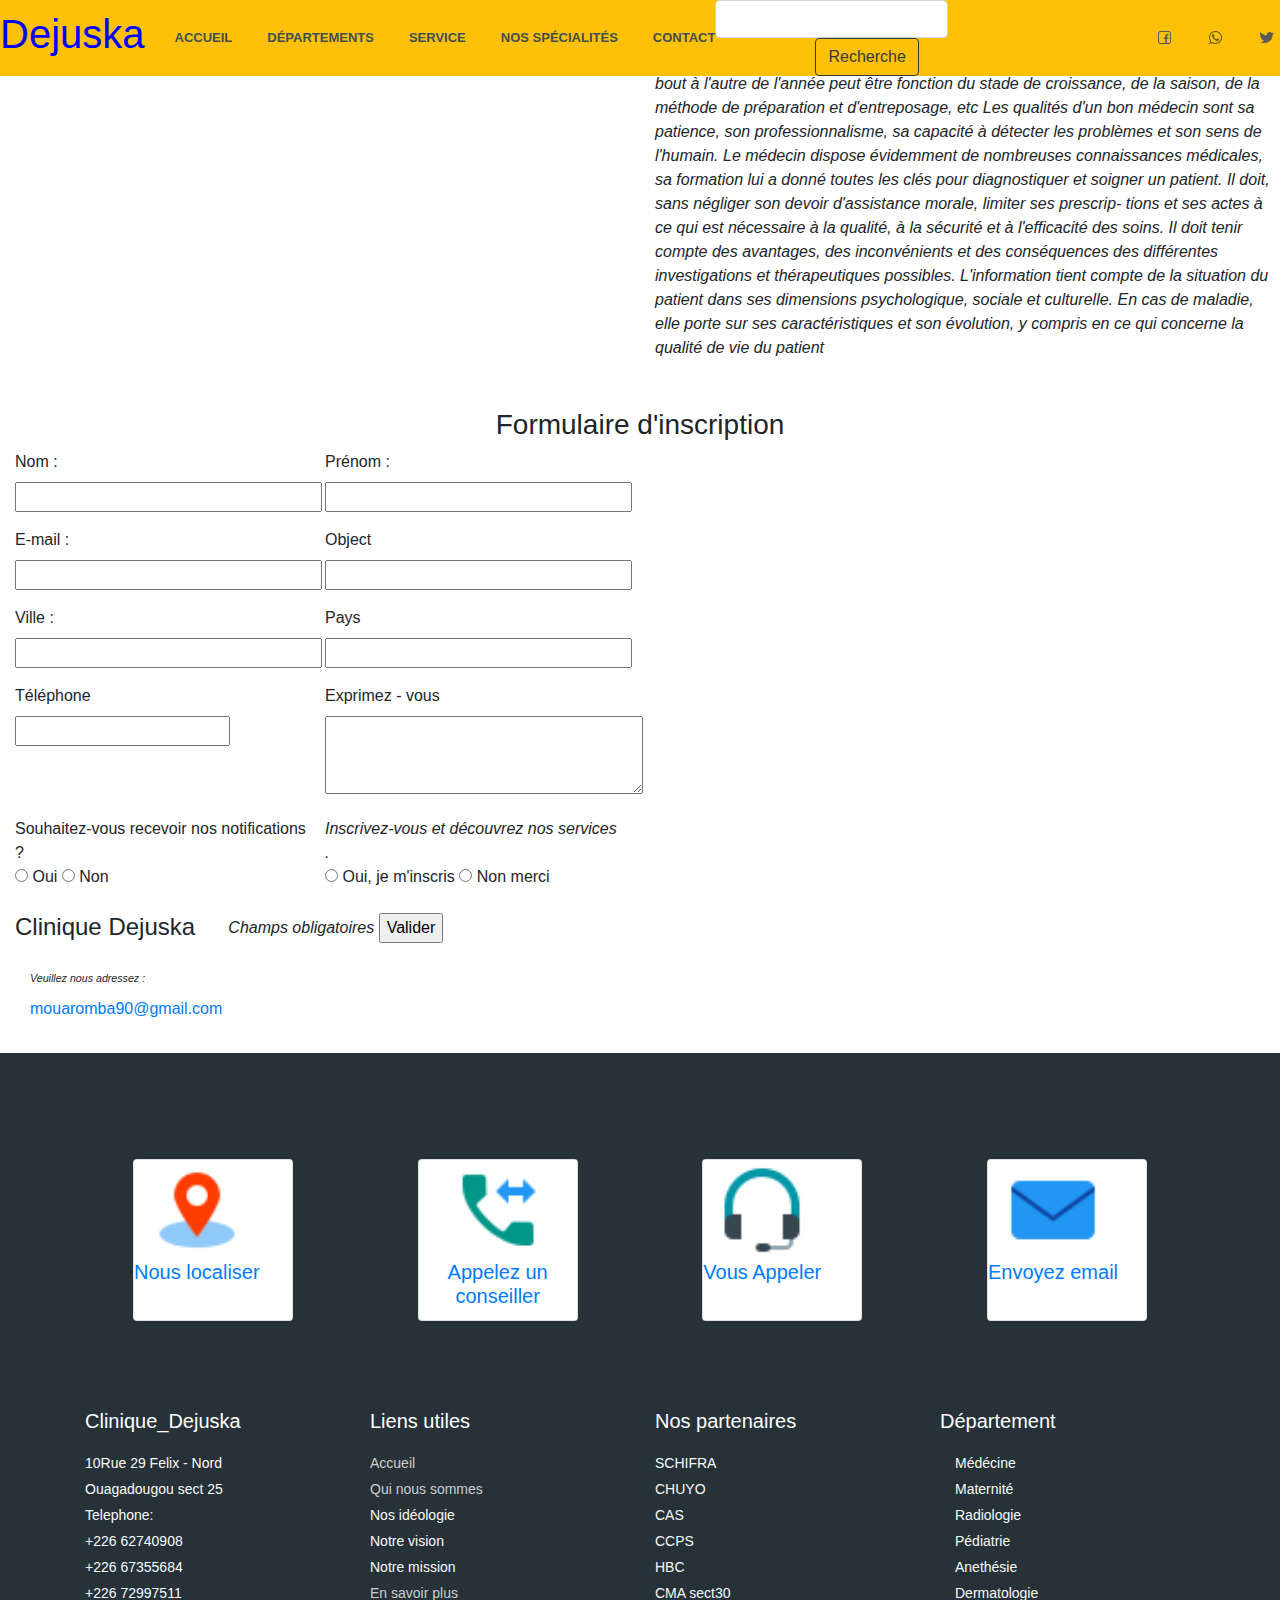
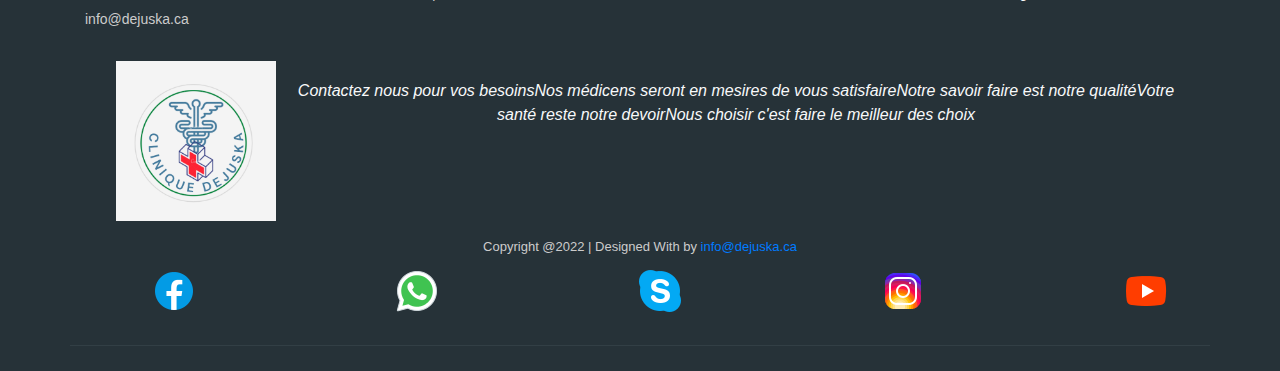
==== pages/Contact.html @ 1e97c944 "mon premier commit" ====
<!DOCTYPE html>
<html lang="en">

<head>
  <meta charset="UTF-8">
  <meta http-equiv="X-UA-Compatible" content="IE=edge">
  <meta name="viewport" content="width=device-width, initial-scale=1.0">
  <title>Contact</title>
  <link rel="stylesheet" href="../bootstrap4.1/css/bootstrap.min.css">
  <link rel="stylesheet" href="../bootstrap4.1/css/style.css">
</head>

<body>
  <nav class="navbar navbar-expand-lg navbar-ligh bg-warning fixed-top">
    <div class="jus">
      <h1 style="color: blue;"><span>Dejuska</span></h1>
    </div>
    <div class="collapse navbar-collapse" id="navbarSupportedContent">
      <ul class="navbar-nav mr-auto">
        <li class="nav-item dropdown">
        <li class="dropdown"><a href="../index.html" target="_blank"><span>Accueil</span> <i class="bi bi-chevron-right"></i></a>
          </a>
        <li class="dropdown"><a href="../../PROJET_DEJUSKA/pages/departement.html"  target="_blank">
          <span>Départements</span> <i class="bi bi-chevron-right"></i></a>
          <ul>
            <li><a href="../../PROJET_DEJUSKA/pages/medecin.html" target="_blank">Médecin</a></li>
            <li><a href="../../PROJET_DEJUSKA/pages/pharmacie.html" target="_blank">Pharmacie</a></li>
          </ul>
        <li class="nav-item dropdown">
        <li class="dropdown"><a href="../../PROJET_DEJUSKA/pages/service.html" target="_blank"><span>Service</span> <i class="bi bi-chevron-right"></i></a>
          </a> <ul>
            <li><a href="../../PROJET_DEJUSKA/pages/A_propos.html" target="_blank">A propos</a></li>
            <li><a href="../../PROJET_DEJUSKA/pages/Bloc_opératoire.html" target="_blank">Bloc</a></li>
          </ul>
        <li class="dropdown">
          <a href="../../PROJET_DEJUSKA/pages/Spécialités.html" target="_blank"><span>Nos spécialités</span> <i
              class="bi bi-chevron-right"></i></a>
          <ul>
            <li><a href="../../PROJET_DEJUSKA/pages/Médecine.html" target="_blank" >Médecine</a></li>
            <li><a href="../../PROJET_DEJUSKA/pages/churigie.html" target="_blank">Chirurgie</a></li>
            <li><a href="../../PROJET_DEJUSKA/pages/Maternité.html" target="_blank">Maternité</a></li>
          </ul>
        </li>
        <li class="nav-item dropdown">
        <li class="dropdown"><a href="../../PROJET_DEJUSKA/pages/Contact.html" target="_blank">Contact </a></li>
        <ilass="bi bi-chevron-right"></i></a>
      </ul>
      <form class="form-inline my-2 my-lg-0">
        <input class="form-control mr-sm-2" type="search" placeholder="" aria-label="search">
        <button class="btn btn-outline-dark my-2 my-sm-0" type="submit">Recherche</button>
      </form>

      <li style=" list-style-type: none;"><a href="http://www.facebook.com"> <img src="../pichon/facebook_16px.png" alt=""> <i class=""></i></a>
        <li style=" list-style-type: none;"><a href="http://www.whatsapp.com"> <img src="../pichon/whatsapp_16px.png" alt=""> <i class=""></i></a>
          <li style=" list-style-type: none;"><a href="https://twitter.com/i/flow/login?"> <img src="../pichon/twitter_16px.png" alt=""> <i class=""></i></a>
          </div>
      </div>
  </nav>

  <div class="row d-flex  justify-content-between mb-5">
    <div class="col-md-6 mt-4">
      <img class="med" src="../../judeka - clinique/Image/g.jpeg" style="width: 655px;" alt="" srcset="">
    </div>
    <div class="col-md-6 mt-5">
      <em style="text-align: justify;">La disponibilité en plantes médicinales est généralement saisonnière;
        leur efficacité d'un bout à l'autre de l'année peut être fonction du stade de croissance,
        de la saison, de la méthode de préparation et d'entreposage, etc

        Les qualités d'un bon médecin sont sa patience, son professionnalisme, sa capacité à détecter
        les problèmes et son sens de l'humain. Le médecin dispose évidemment de nombreuses connaissances médicales,
        sa formation lui a donné toutes les clés pour diagnostiquer et soigner un patient.

        Il doit, sans négliger son devoir d'assistance morale, limiter ses prescrip- tions et ses actes
        à ce qui est nécessaire à la qualité, à la sécurité et à l'efficacité des soins. Il doit tenir compte des
        avantages,
        des inconvénients et des conséquences des différentes investigations et thérapeutiques possibles.

        L'information tient compte de la situation du patient dans ses dimensions psychologique, sociale et culturelle.
        En cas de maladie, elle porte sur ses caractéristiques et son évolution, y compris en ce qui concerne la qualité
        de vie du patient</em>
    </div>
  </div>

  <h3 style="text-align: center;">Formulaire d'inscription</h3>

  <div class=" rowlall d-flex">
    <div class="col-md-6 mb-3">
      <form method="post">
        <div class="form-row justify-content-between">

          <div class="col-md-6 mb-3">
            <label for="nom">Nom :</label> <br>
            <input type="text" name="nom" id="nom" size="30" required />
          </div>
          <div class="col-md-6 mb-3">
            <label for="prenom">Prénom :</label> <br>
            <input type="text" name="prenom" id="prenom" size="30" required />
          </div>
        </div>
        <div class="form-row justify-content-between">
          <div class="col-md-6 mb-3">
            <label for="mail">E-mail :</label> <br>
            <input type="email" name="mail" id="mail" size="30" required />
          </div>

          <div class="col-md-6 mb-3">
            <label for="mdp">Object</label> <br>
            <input type="text" name="mdp" id="mdp" size="30" required />
          </div>
        </div>

        <div class="form-row justify-content-between">
          <div class="col-md-6 mb-3">
            <label for="adress_1"> Ville :</label> <br>
            <input type="text" name="adress_1" size="30" id="adress_1" />
          </div>
          <div class="col-md-6 mb-3">
            <label for="adress_2">Pays</label> <br>
            <input type="text" name="adress_2" size="30" id="adress_2" />
          </div>
        </div>

        <div class="form-row justify-content-between">
          <div class="col-md-6 mb-3">
            <label for="phone">Téléphone</label> <br>
            <input type="number" name="phone" size="30" id="phone" value="  " />
          </div>
          <div class="col-md-6 mb-3">
            <label for="phone">Exprimez - vous</label> <br>
            <textarea name="" id="" cols="32" rows="3"></textarea>
          </div>

        </div>
        <div class="form-row justify-content-between">
          <div class="col-md-6 mb-3">
            Souhaitez-vous recevoir nos notifications ? <br>
            <input type="radio" name="offer" value="oui" size="30" id="oui" required />
            <label for="oui">Oui</label>
            <input type="radio" name="offer" value="non" size="30" id="non" required />
            <label for="non">Non</label>
          </div>
          <div class="col-md-6 mb-3 ">
            <em>Inscrivez-vous et découvrez nos services .</em><br>
            <input type="radio" name="newsletter" value="oui" id="oui" size="30" required />
            <label for="oui">Oui, je m'inscris</label>
            <input type="radio" name="newsletter" value="non" id="non" size="30" required />
            <label for="non">Non merci</label>
          </div>
        </div>

        <div class="row d-flex justify-content-between ">
          <div class="col-md-4 mb-3">
            <h4>
              Clinique Dejuska
            </h4>
          </div>
          <div class="col-md-8 mb-3">
            <em>
              Champs obligatoires
              <input type="submit" value="Valider" />
            </em>
          </div>
        </div>
        <div class="col-md-4 mb-3"> <label for=""><em id="mention">Veuillez nous adressez : </em></label>
          <a href="mailto:mouaromba90@gmail.com">mouaromba90@gmail.com</a>

        </div>
      </form>
    </div>
    <div class="col-md-6 mb-3">
      <iframe
        src="https://www.google.com/maps/embed?pb=!1m18!1m12!1m3!1d3897.095979114304!2d-1.502664685915708!3d12.376502831006656!2m3!1f0!2f0!3f0!3m2!1i1024!2i768!4f13.1!3m3!1m2!1s0xe2ebe47e1af9855%3A0x1278af12903c216!2sCampus%20Num%C3%A9rique%20Francophone%20de%20Ouagadougou%20(AUF%20OUAGA)!5e0!3m2!1sfr!2sbf!4v1645707630286!5m2!1sfr!2sbf"
        width="600" height="450" style="border:0;" allowfullscreen="" loading="lazy"></iframe>
    </div>
  </div>

  <footer class="footer">
    <div class="container bottom_border">
      <div class="d-flex justify-content-between mt-5 p-5 cols-ms-3 row-cols-lg-5 g-2 g-lg-3">
        <div class="card d-flex " style="width: 10rem;">
          <div class="boxy d-flex mr-2 justify-content-between text-center">
            <a href=""> <img src="../Image/l.png" alt="" style="width: 100px;"> <br>
              <h5 class="card-title text-center color-dark">Nous localiser</h5>
            </a>
          </div>
        </div>
        <div class="card text-center" style="width: 10rem;">
          <div class="boxy d-flex  justify-content-between">
            <a href="">
              <img src="../Image/app.png" style="width: 100px; alt=""">
              <br>
              <h5 class="card-title text-center">Appelez un conseiller</h5>
            </a>
          </div>
        </div>
        <div class="card text-end" style="width: 10rem;">
          <div class="boxy d-flex  justify-content-between text-center">
            <a href="">
              <img src="../Image/c.png" style="width: 100px; alt=""> <br>
                  <h5 class=" card-title text-center">Vous Appeler</h5>
            </a>
          </div>
        </div>
        <div class="card text-end" style="width: 10rem;">
          <div class="boxy d-flex justify-content-between text-center">
            <a href="">
              <img src="../Image/en.png" style="width: 100px; alt=""> <br>
                  <h5 class=" card-title text-center">Envoyez email</h5>
            </a>
          </div>
        </div>
      </div>
      <div class="row">
        <div class=" col-sm-4 col-md col-sm-4  col-12 col">
          <h5 class="headin5_amrc col_white_amrc pt2">Clinique_Dejuska</h5>
          <ul class="footer_ul_amrc text-light">
            <li>10Rue 29 Felix - Nord</li>
            <li> Ouagadougou sect 25</li>
            <li>Telephone: </li>
            <li>+226 62740908</li>
            <li>+226 67355684</li>
            <li>+226 72997511</li>
            <li><a href="http://webenlance.com"> info@dejuska.ca </a></li>
          </ul>
        </div>

        <div class=" col-sm-4 col-md  col-6 col">
          <h5 class="headin5_amrc col_white_amrc pt2">Liens utiles</h5>
          <ul class="footer_ul_amrc text-light">
            <li><a href="../index.html">Accueil</li>
            <li><a href="../pages/A_propos.html">Qui nous sommes</a></li>
            <li>Nos idéologie</li>
            <li>Notre vision</li>
            <li>Notre mission</li>
            <li><a href="www.google.com">En savoir plus</a></li>
          </ul>
        </div>

        <div class=" col-sm-4 col-md  col-6 col">
          <h5 class="headin5_amrc col_white_amrc pt2">Nos partenaires</h5>
          <ul class="footer_ul_amrc text-light">
            <li>SCHIFRA</li>
            <li>CHUYO</li>
            <li>CAS</li>
            <li>CCPS</li>
            <li>HBC</li>
            <li>CMA sect30</li>
          </ul>
        </div>

        <div class=" col-sm-4 col-md  col-12 col">
          <h5 class="headin5_amrc col_white_amrc pt2">Département</h5>
          <div class=" col-sm-4 col-md  col-6 col">
            <ul class="footer_ul_amrc text-light">
              <li>Médécine</li>
              <li>Maternité</li>
              <li>Radiologie</li>
              <li>Pédiatrie</li>
              <li>Anethésie</li>
              <li>Dermatologie</li>
            </ul>
          </div>
        </div>
      </div>
      <div class="container justify-content-between">

        <div class="boxy d-flex  justify-content-between text-center"">
                <div class=" logos m-3">
          <img src=" ../Image/Cl.png" style="width: 10rem;" alt="">
        </div>
        <div>
          <em class="mar m-3">
            <ul class="foote_bottom_ul_amrc text-light">
              <li>Contactez nous pour vos besoins</li>
              <li>Nos médicens seront en mesires de vous satisfaire</li>
              <li>Notre savoir faire est notre qualité</li>
              <li>Votre santé reste notre devoir</li>
              <li>Nous choisir c'est faire le meilleur des choix</li>
            </ul>
          </em>
        </div>
      </div>

      <p class="text-center">Copyright @2022 | Designed With by <a href="#">info@dejuska.ca</a></p>

      <ul class="piedcone">
        <li><a href="http://www.facebook.com"> <img src="../Image/ff.png" alt=""> <i class="fa fa-facebook"></i></a>
        </li>
        <li><a href="http://www.whatsapp.com"><img src="../Image/w0.png" alt=""> <i class="fa fa-whatsapp"></i></a></li>
        <li><a href="https://login.live.com/login.srf?"> <img src="../Image/ss.png" alt=""><i
              class="fa fa-skype"></i></a></li>
        <li><a href="https://www.instagram.com/accounts/login/"> <img src="../Image/In.png" alt=""><i
              class="fa fa-instagram"></i></a></li>
        <li><a href="https://www.youtube.com/"> <img src="../Image/Yo.png" alt=""><i class="fa fa-youtube"></i></a></li>

      </ul>
    </div>


    <script src="../bootstrap4.1/js/bootstrap.js"></script>
    <script src="../bootstrap4.1/js/bootstrap.min.js"></script>
    <script src="../bootstrap4.1/js/main.js"></script>
    <script src="../bootstrap4.1/js/jquery-3.3.1.slim.min.js"></script>
    <script src="../bootstrap4.1/js/bootstrap.bundle.js"></script>
    <script src="../bootstrap4.1/js/popper.min.js"></script>

  </footer>
</body>

</html>
---- bootstrap4.1/css/style.css ----
/* Navigation Menu */

.navbar {
    padding: 0;
  }
  .navbar ul {
    margin: 0;
    padding: 0;
    display: flex;
    list-style: none;
    align-items: center;
  }
  .navbar li {
    position: relative;
  }
  .navbar a, .navbar a:focus {
    display: flex;
    align-items: center;
    justify-content: space-between;
    padding: 10px 0 10px 30px;
    font-family: "Raleway", sans-serif;
    font-size: 13px;
    font-weight: 600;
    color: #404f52;
    white-space: nowrap;
    text-transform: uppercase;
    transition: 0.3s;
  }
  .navbar a i, .navbar a:focus i {
    font-size: 12px;
    line-height: 0;
    margin-left: 5px;
  }
  .navbar a:hover, .navbar .active, .navbar .active:focus, .navbar li:hover > a {
    color: #01b1d7;
  }
  .navbar .dropdown ul {
    display: block;
    position: absolute;
    left: 30px;
    top: calc(100% + 30px);
    margin: 0;
    padding: 10px 0;
    z-index: 99;
    opacity: 0;
    visibility: hidden;
    background: #fff;
    box-shadow: 0px 0px 30px rgba(127, 137, 161, 0.25);
    transition: 0.3s;
  }
  .navbar .dropdown ul li {
    min-width: 200px;
  }
  .navbar .dropdown ul a {
    padding: 10px 20px;
    font-size: 14px;
    text-transform: none;
    font-weight: 400;
  }
  .navbar .dropdown ul a i {
    font-size: 12px;
  }
  .navbar .dropdown ul a:hover, .navbar .dropdown ul .active:hover, .navbar .dropdown ul li:hover > a {
    color: #01b1d7;
  }
  .navbar .dropdown:hover > ul {
    opacity: 1;
    top: 100%;
    visibility: visible;
  }
  .navbar .dropdown .dropdown ul {
    top: 0;
    left: calc(100% - 30px);
    visibility: hidden;
  }
  .navbar .dropdown .dropdown:hover > ul {
    opacity: 1;
    top: 0;
    left: 100%;
    visibility: visible;
  }
  @media (max-width: 1366px) {
    .navbar .dropdown .dropdown ul {
      left: -90%;
    }
    .navbar .dropdown .dropdown:hover > ul {
      left: -100%;
    }
  }
  
  /* Mobile Navigation */
  .mobile-nav-toggle {
    color: #354144;
    font-size: 28px;
    cursor: pointer;
    display: none;
    line-height: 0;
    transition: 0.5s;
  }
  .mobile-nav-toggle.bi-x {
    color: #fff;
  }
  
  @media (max-width: 991px) {
    .mobile-nav-toggle {
      display: block;
    }
  
    .navbar ul {
      display: none;
    }
  }
  .navbar-mobile {
    position: fixed;
    overflow: hidden;
    top: 0;
    right: 0;
    left: 0;
    bottom: 0;
    background: rgba(31, 38, 39, 0.9);
    transition: 0.3s;
    z-index: 999;
  }
  .navbar-mobile .mobile-nav-toggle {
    position: absolute;
    top: 15px;
    right: 15px;
  }
  .navbar-mobile ul {
    display: block;
    position: absolute;
    top: 55px;
    right: 15px;
    bottom: 15px;
    left: 15px;
    padding: 10px 0;
    background-color: rgb(20, 8, 8);
    overflow-y: auto;
    transition: 0.3s;
  }
  .navbar-mobile a, .navbar-mobile a:focus {
    padding: 10px 20px;
    font-size: 15px;
    color: #354144;
  }
  .navbar-mobile a:hover, .navbar-mobile .active, .navbar-mobile li:hover > a {
    color: #01b1d7;
  }
  .navbar-mobile .getstarted, .navbar-mobile .getstarted:focus {
    margin: 15px;
  }
  .navbar-mobile .dropdown ul {
    position: static;
    display: none;
    margin: 10px 20px;
    padding: 10px 0;
    z-index: 99;
    opacity: 1;
    visibility: visible;
    background: #fff;
    box-shadow: 0px 0px 30px rgba(127, 137, 161, 0.25);
  }
  .navbar-mobile .dropdown ul li {
    min-width: 200px;
  }
  .navbar-mobile .dropdown ul a {
    padding: 10px 20px;
  }
  .navbar-mobile .dropdown ul a i {
    font-size: 12px;
  }
  .navbar-mobile .dropdown ul a:hover, .navbar-mobile .dropdown ul .active:hover, .navbar-mobile .dropdown ul li:hover > a {
    color: #01b1d7;
  }
  .navbar-mobile .dropdown > .dropdown-active {
    display: block;
  }
  .jus{
    justify-content: space-between;
  
  }

  /*footer*/
.col_white_amrc { color:#FFF;}
footer { width:100%; background-color:#263238; min-height:250px; padding:10px 0px 25px 0px ;}
.pt2 { padding-top:40px ; margin-bottom:20px ;}
footer p { font-size:13px; color:#CCC; padding-bottom:0px; margin-bottom:8px;}
.mb10 { padding-bottom:15px ;}
.footer_ul_amrc { margin:0px ; list-style-type:none ; font-size:14px; padding:0px 0px 10px 0px ; }
.footer_ul_amrc li {padding:0px 0px 5px 0px;}
.footer_ul_amrc li a{ color:#CCC;}
.footer_ul_amrc li a:hover{ color:#fff; text-decoration:none;}
.fleft { float:left;}
.padding-right { padding-right:10px; }

.footer_ul2_amrc {margin:0px; list-style-type:none; padding:0px;}
.footer_ul2_amrc li p { display:table; }
.footer_ul2_amrc li a:hover { text-decoration:none;}
.footer_ul2_amrc li i { margin-top:5px;}

.bottom_border { border-bottom:1px solid #323f45; 
  padding-bottom:20px;

}
.foote_bottom_ul_amrc {
	list-style-type:none;
	padding:0px;
	display:table;
	margin-top: 10px;
	margin-right: auto;
	margin-bottom: 10px;
	margin-left: auto;
}
.foote_bottom_ul_amrc li {
   display:inline;
  }
.foote_bottom_ul_amrc li a {
   color:#999; 
   margin:0 12px;
  }

.social_footer_ul {
   display:table;
    margin:15px auto 0 auto; 
    list-style-type:none;  
  }
.social_footer_ul li {
   padding-left:20px; 
   padding-top:10px; 
   float:left;
   }
.social_footer_ul li a { 
  color:#CCC;
   border:1px solid #CCC;
   padding:8px;border-radius:50%;
  }
.social_footer_ul li i { 
   width:20px; 
   height:20px;
    text-align:center;
  }

.justin{
  display: flex;
}
.reg{
  width: 100%;
}
 .piedcone{
   list-style-type: none;
   display: flex;
   justify-content: space-between;
   margin: 10px;
 }

.bp{
  text-align: justify;
  box-shadow:  1px 1px 1px 1px;
  margin: 15px;
}
.entete{
  display: flex;
  justify-content: space-between;
}

/* logo*/
.jus{
  display: flex;
  justify-content: space-between;
}

.boxi{
  box-shadow: 0px 1px 1px 1px cornsilk;
  justify-content: space-between;
  width: 90px;
  margin-top: 50px;
  background-color: #FFF;
}
.box{
  display: flex;
  justify-content: space-between;
}
.card{
  display: flex;
  justify-content: space-between;
}
.boxy{
  display: flex;
}

/* nos spécialités*/
.marquee{
	
  max-width:100%;	*{box-sizing: border-box}
    body{
      margin:0;
      display:grid;
      place-items:center;
      min-height:100vh;
      padding:1%}
    
  width:500px;
  height:30px;
  margin:0;
  overflow:hidden;
  position:relative;
  padding:0
    }
  
  .marquee li{
    
  position:absolute;
  left:0;
  right:0;
  height:100%;
  display:grid;
  place-items:center;
  font-size:1.25rem;
  -webkit-transform:translateX(100%);
  transform:translateX(100%);
  /*important 100%*/
    
    }
    
  .marquee::before{ 
    
  z-index:1;
  content: '';
  position: absolute;
  top: 0; 
  left: 0;
  width: 30px; 
  height: 30px;
  background-image: linear-gradient(90deg, white 70%, rgba(255,255,255,0))
    
    }
  
  .marquee::after{
    
  z-index:1;		
  content: '';
  position: absolute;
  top: 0; 
  right: 0;
  width: 30px; 
  height: 30px;
  background-image: linear-gradient(-90deg, white 70%, rgba(255,255,255,0))
    
    }
  
  /*l'animation dure 40s avec delai de 10s entre chaque texte*/
  .marquee li:nth-child(n){animation:defilement 40s ease infinite;-webkit-animation:defilement 40s ease infinite}
   
  /*delai de 10s entre chaque texte*/
  .marquee li:nth-child(1){}/*texte 1*/
  .marquee li:nth-child(2){animation-delay:10s;-webkit-animation-delay:10s}/*texte 2*/
  .marquee li:nth-child(3){animation-delay:20s;-webkit-animation-delay:20s}/*texte 3*/
  .marquee li:nth-child(4){animation-delay:30s;-webkit-animation-delay:30s}/*texte 4*/
  
  
  
  /*animation*/
  @keyframes defilement{
    0%
    {transform:translatex(100%)
    }
    10%{transform:translatex(0)
    }
    20%{transform:translatex(0)
    }
    50%{transform:translatex(-100%)
    }
    100%{transform:translatex(-100%)
    }
  }
    
  /*animation webkit*/
  @-webkit-keyframes defilement{
    0%{
      -webkit-transform:translatex(100%)
    }
    10%{
      -webkit-transform:translatex(0)
    }
    20%{
      -webkit-transform:translatex(0);opacity:.8
    }
    50%{
      -webkit-transform:translatex(-100%);
      opacity:0}100%{-webkit-transform:translatex(-100%)
      }
    }	
    /* bloc opératoire*/
    .card-body{
        margin-right: 5px;
        margin-left: 5px;
        justify-content: space-between;
    }
    h6{
      box-shadow: 0px 1px 1px 1px;
      margin-left: 15px;
    }
    .dophy{
      margin-left: 15px;
      box-shadow: 0px 1px 1px 1px;
    }

    
    /* matrenité*/
    div#carousel { 
      perspective: 1200px; 
      background: #100000; 
      padding-top: 10%; 
      font-size:0; 
      margin-bottom: 3rem; 
      overflow: hidden; 
    }
    figure#spinner { 
      transform-style: preserve-3d; 
      height: 300px; 
      transform-origin: 50% 50% -500px; 
      transition: 1s; 
    } 
    figure#spinner img { 
      width: 40%; max-width: 425px; 
      position: absolute; left: 30%;
      transform-origin: 50% 50% -500px;
      outline:1px solid transparent; 
    }
    figure#spinner img:nth-child(1) { transform:rotateY(0deg); 
    }
    figure#spinner img:nth-child(2) { transform: rotateY(-45deg); }
    figure#spinner img:nth-child(3) { transform: rotateY(-90deg); }
    figure#spinner img:nth-child(4) { transform: rotateY(-135deg); }
    figure#spinner img:nth-child(5){ transform: rotateY(-180deg); }
    figure#spinner img:nth-child(6){ transform: rotateY(-225deg); }
    figure#spinner img:nth-child(7){ transform: rotateY(-270deg); }
    figure#spinner img:nth-child(8){ transform: rotateY(-315deg); }
    div#carousel ~ span { 
      color: #fff; 
      margin: 5%; 
      display: inline-block; 
      text-decoration: none; 
      font-size: 2rem; 
      transition: 0.6s color; 
      position: relative; 
      margin-top: -6rem; 
      border-bottom: none; 
      line-height: 0; }
    div#carousel ~ span:hover { color: #888; cursor: pointer; }
    /* a propos*/
    .pre{
      margin-left: 100px;
      margin-right: 10px;
    }
    .btn{
      margin-left: 100px;
      margin-right: 10px;
    }

    /* contact*/
    body {
      font-family: 'Roboto', sans-serif;
  }
   
  header {
      color: #5A5C5E;
  }
   
 
   
  fieldset {
   
      font-size: 10pt;
  }
   
  #container {
      display: flex; 
      justify-content: space-around;
  }
   
  #mention {
      font-size: 8pt;
   
  }

  /*departement*/
.img-fluid{
  width: 100%;
  height: 70vh;
}
.cont{
  margin-bottom: 10px;
  justify-content:space-between;
  text-align: justify;
}
.conto{
  box-shadow: 0px 1px 1px 1px;
  justify-content: space-between;
  margin: 5px;
}
/*robi*/
.robi{
  width: 100%;
  height: 70vh;
  box-shadow: 0px 5px 5px 5px;

}
.rob{
  justify-content: space-between;
}
.six{
  justify-content: space-between;
  margin: 5px;
}
.ph{
  box-shadow: 1px 5px 5px 0px;
}
.vide{
  margin-bottom: 10px;
  
}
.video{
  justify-content: space-between;
  margin-bottom: 5px;
  margin-top: 20px;
  margin-left: 50px;
}
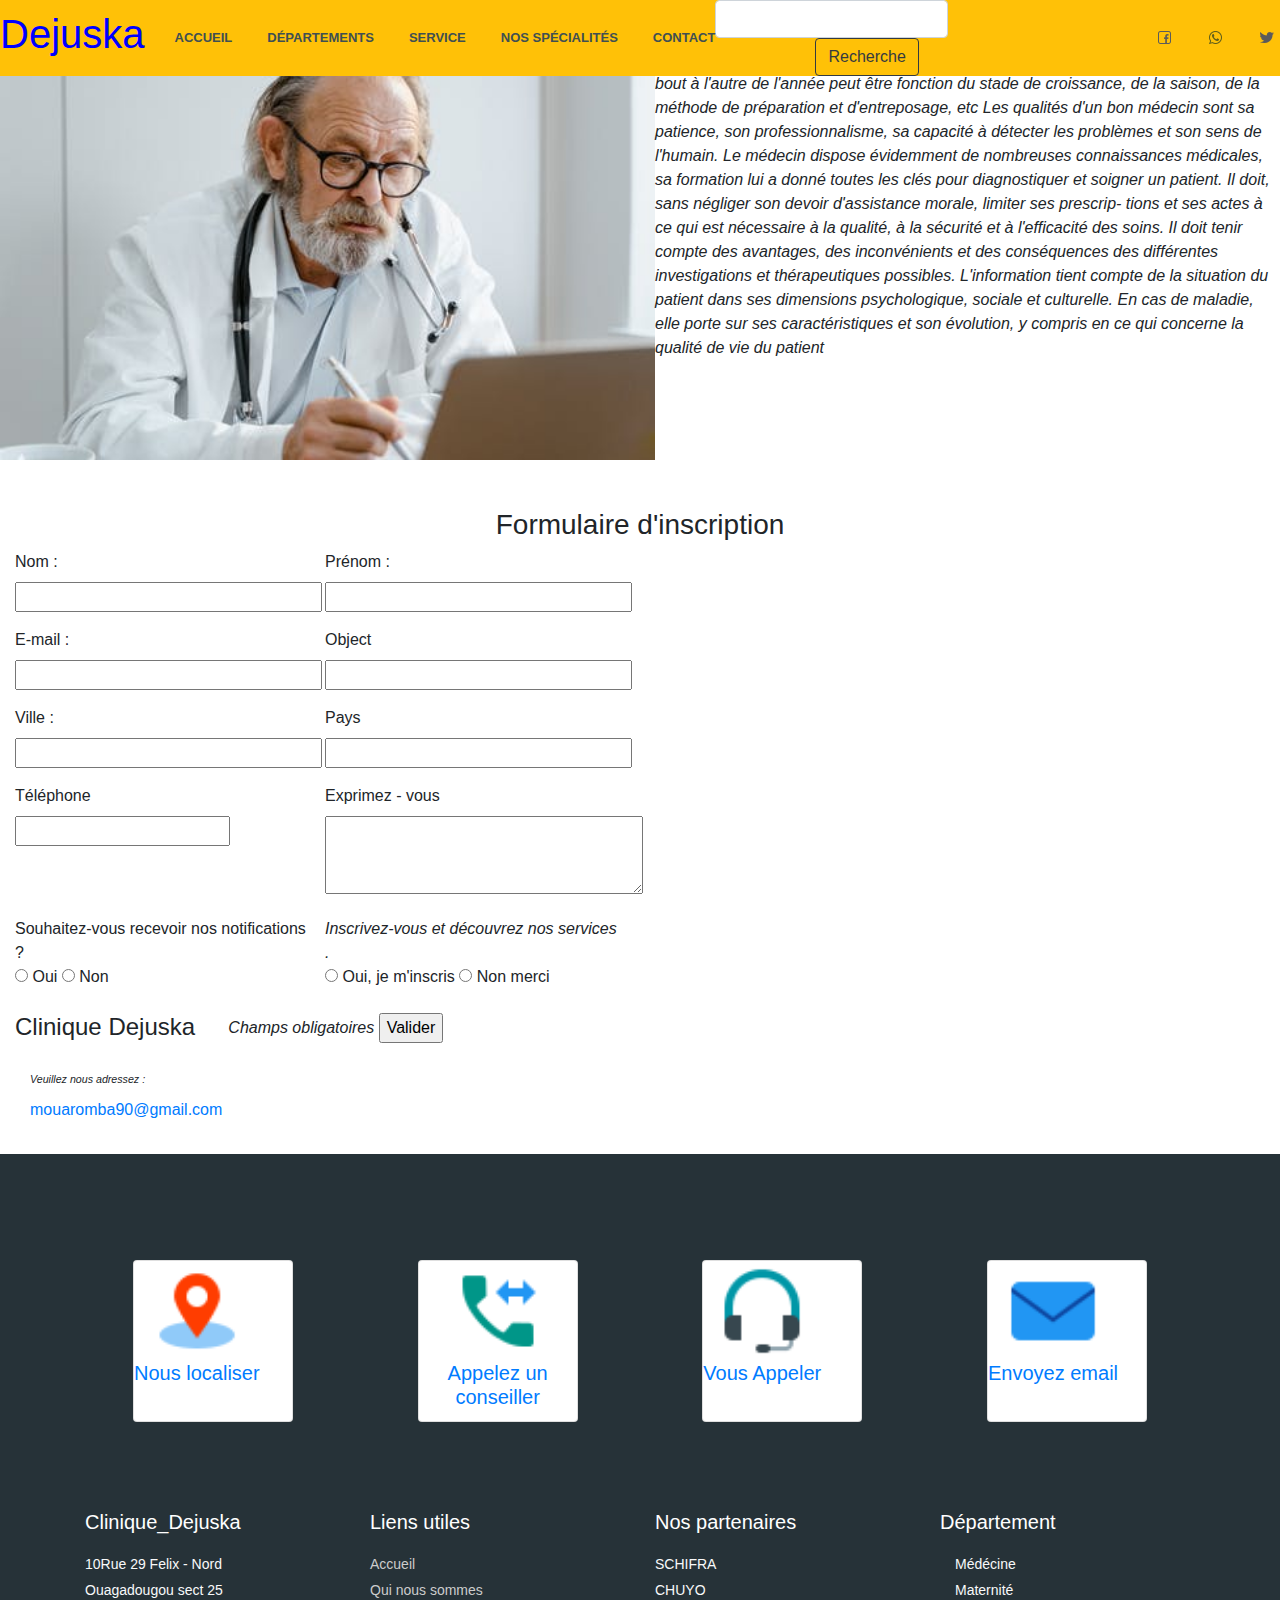
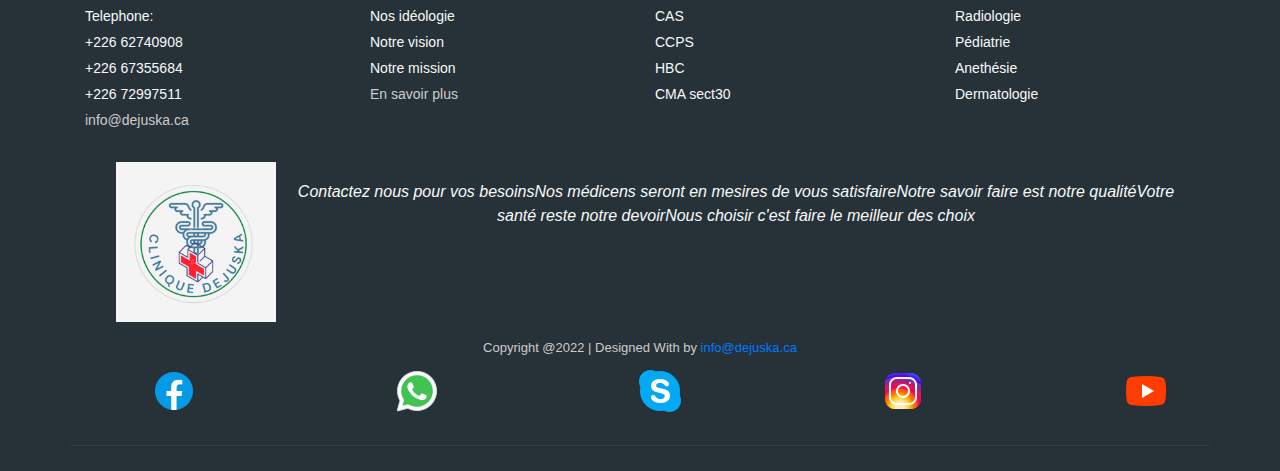
==== commit bc05b540: "commit final" ====
--- a/pages/Contact.html
+++ b/pages/Contact.html
@@ -20,29 +20,29 @@
         <li class="nav-item dropdown">
         <li class="dropdown"><a href="../index.html" target="_blank"><span>Accueil</span> <i class="bi bi-chevron-right"></i></a>
           </a>
-        <li class="dropdown"><a href="../../PROJET_DEJUSKA/pages/departement.html"  target="_blank">
+        <li class="dropdown"><a href="../pages/departement.html"  target="_blank">
           <span>Départements</span> <i class="bi bi-chevron-right"></i></a>
           <ul>
-            <li><a href="../../PROJET_DEJUSKA/pages/medecin.html" target="_blank">Médecin</a></li>
-            <li><a href="../../PROJET_DEJUSKA/pages/pharmacie.html" target="_blank">Pharmacie</a></li>
+            <li><a href="../pages/medecin.html" target="_blank">Médecin</a></li>
+            <li><a href="../pages/pharmacie.html" target="_blank">Pharmacie</a></li>
           </ul>
         <li class="nav-item dropdown">
-        <li class="dropdown"><a href="../../PROJET_DEJUSKA/pages/service.html" target="_blank"><span>Service</span> <i class="bi bi-chevron-right"></i></a>
+        <li class="dropdown"><a href="../pages/service.html" target="_blank"><span>Service</span> <i class="bi bi-chevron-right"></i></a>
           </a> <ul>
-            <li><a href="../../PROJET_DEJUSKA/pages/A_propos.html" target="_blank">A propos</a></li>
-            <li><a href="../../PROJET_DEJUSKA/pages/Bloc_opératoire.html" target="_blank">Bloc</a></li>
+            <li><a href="../pages/A_propos.html" target="_blank">A propos</a></li>
+            <li><a href="../pages/Bloc_opératoire.html" target="_blank">Bloc</a></li>
           </ul>
         <li class="dropdown">
-          <a href="../../PROJET_DEJUSKA/pages/Spécialités.html" target="_blank"><span>Nos spécialités</span> <i
+          <a href="../pages/Spécialités.html" target="_blank"><span>Nos spécialités</span> <i
               class="bi bi-chevron-right"></i></a>
           <ul>
-            <li><a href="../../PROJET_DEJUSKA/pages/Médecine.html" target="_blank" >Médecine</a></li>
-            <li><a href="../../PROJET_DEJUSKA/pages/churigie.html" target="_blank">Chirurgie</a></li>
-            <li><a href="../../PROJET_DEJUSKA/pages/Maternité.html" target="_blank">Maternité</a></li>
+            <li><a href="../Médecine.html" target="_blank" >Médecine</a></li>
+            <li><a href="../pages/churigie.html" target="_blank">Chirurgie</a></li>
+            <li><a href="../pages/Maternité.html" target="_blank">Maternité</a></li>
           </ul>
         </li>
         <li class="nav-item dropdown">
-        <li class="dropdown"><a href="../../PROJET_DEJUSKA/pages/Contact.html" target="_blank">Contact </a></li>
+        <li class="dropdown"><a href="../pages/Contact.html" target="_blank">Contact </a></li>
         <ilass="bi bi-chevron-right"></i></a>
       </ul>
       <form class="form-inline my-2 my-lg-0">
@@ -59,7 +59,7 @@
 
   <div class="row d-flex  justify-content-between mb-5">
     <div class="col-md-6 mt-4">
-      <img class="med" src="../../judeka - clinique/Image/g.jpeg" style="width: 655px;" alt="" srcset="">
+      <img class="med" src="../Image/g.jpeg" style="width: 655px;" alt="" srcset="">
     </div>
     <div class="col-md-6 mt-5">
       <em style="text-align: justify;">La disponibilité en plantes médicinales est généralement saisonnière;
